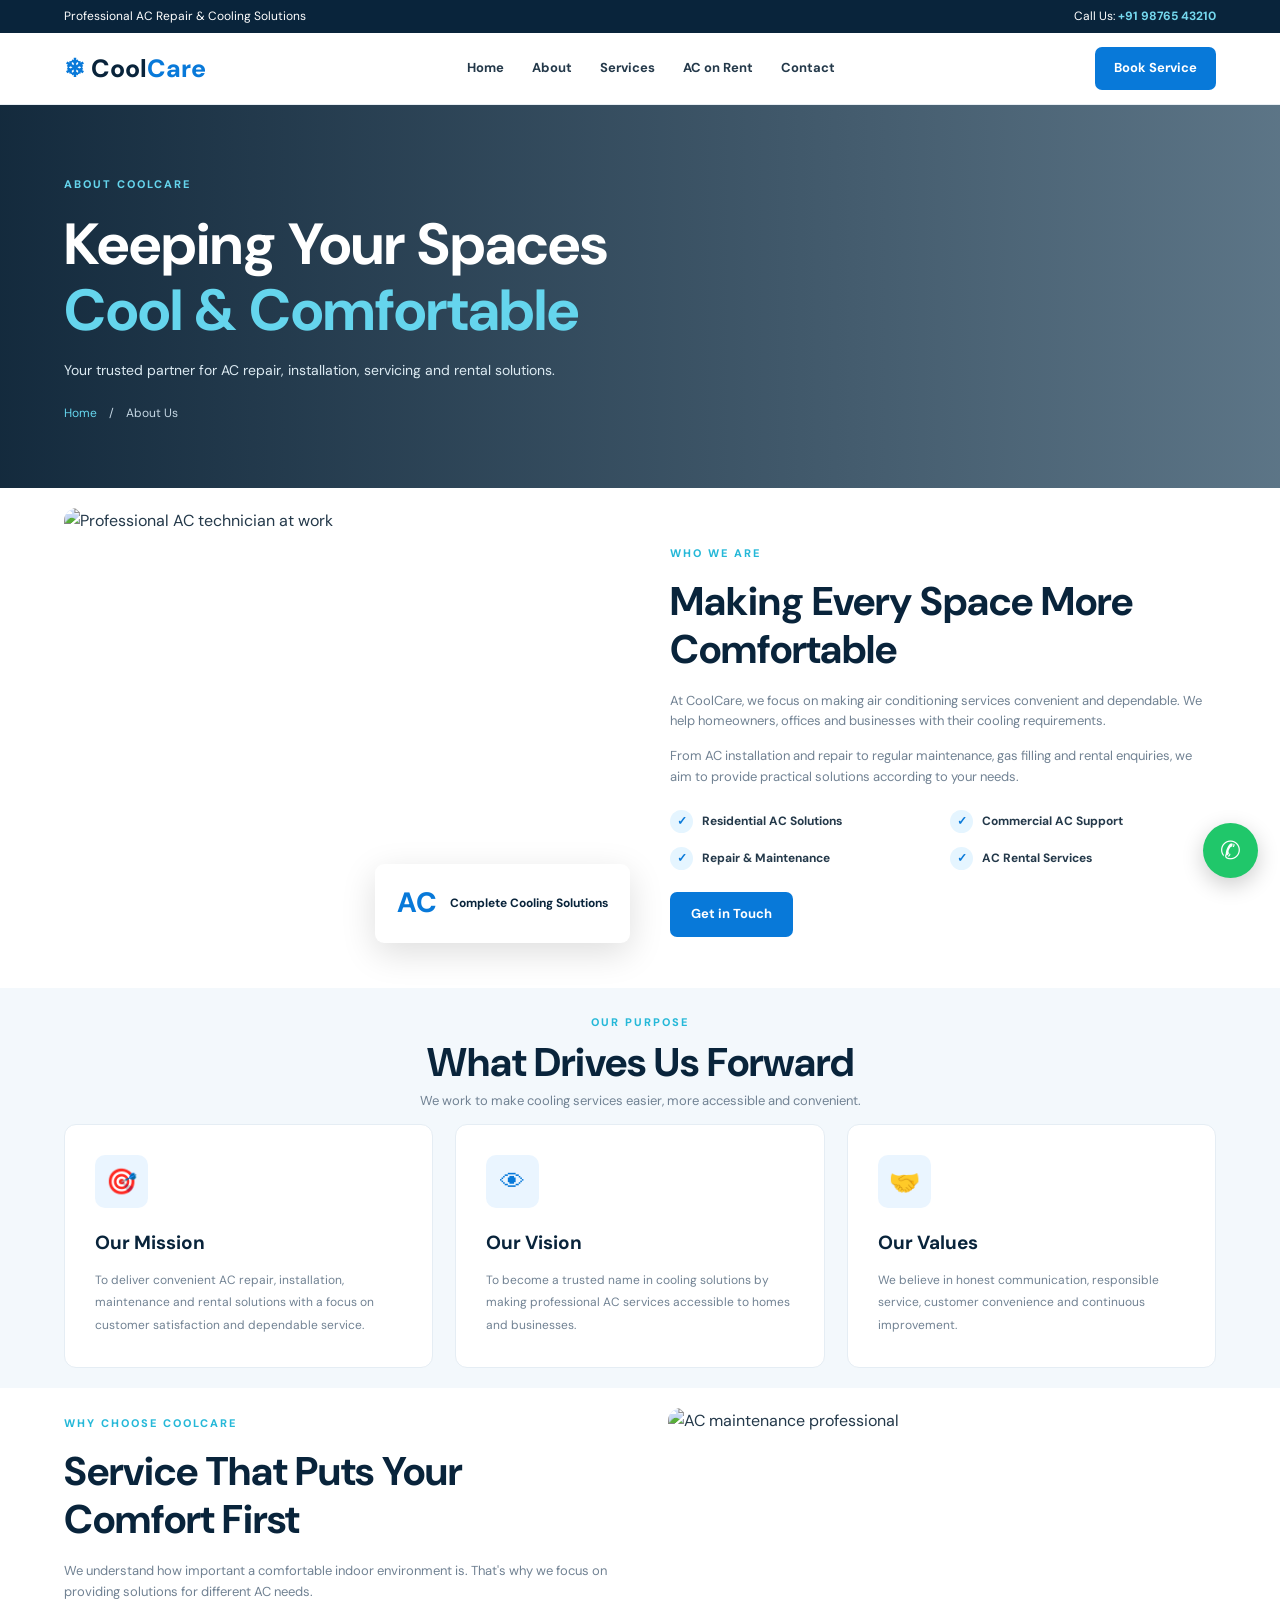
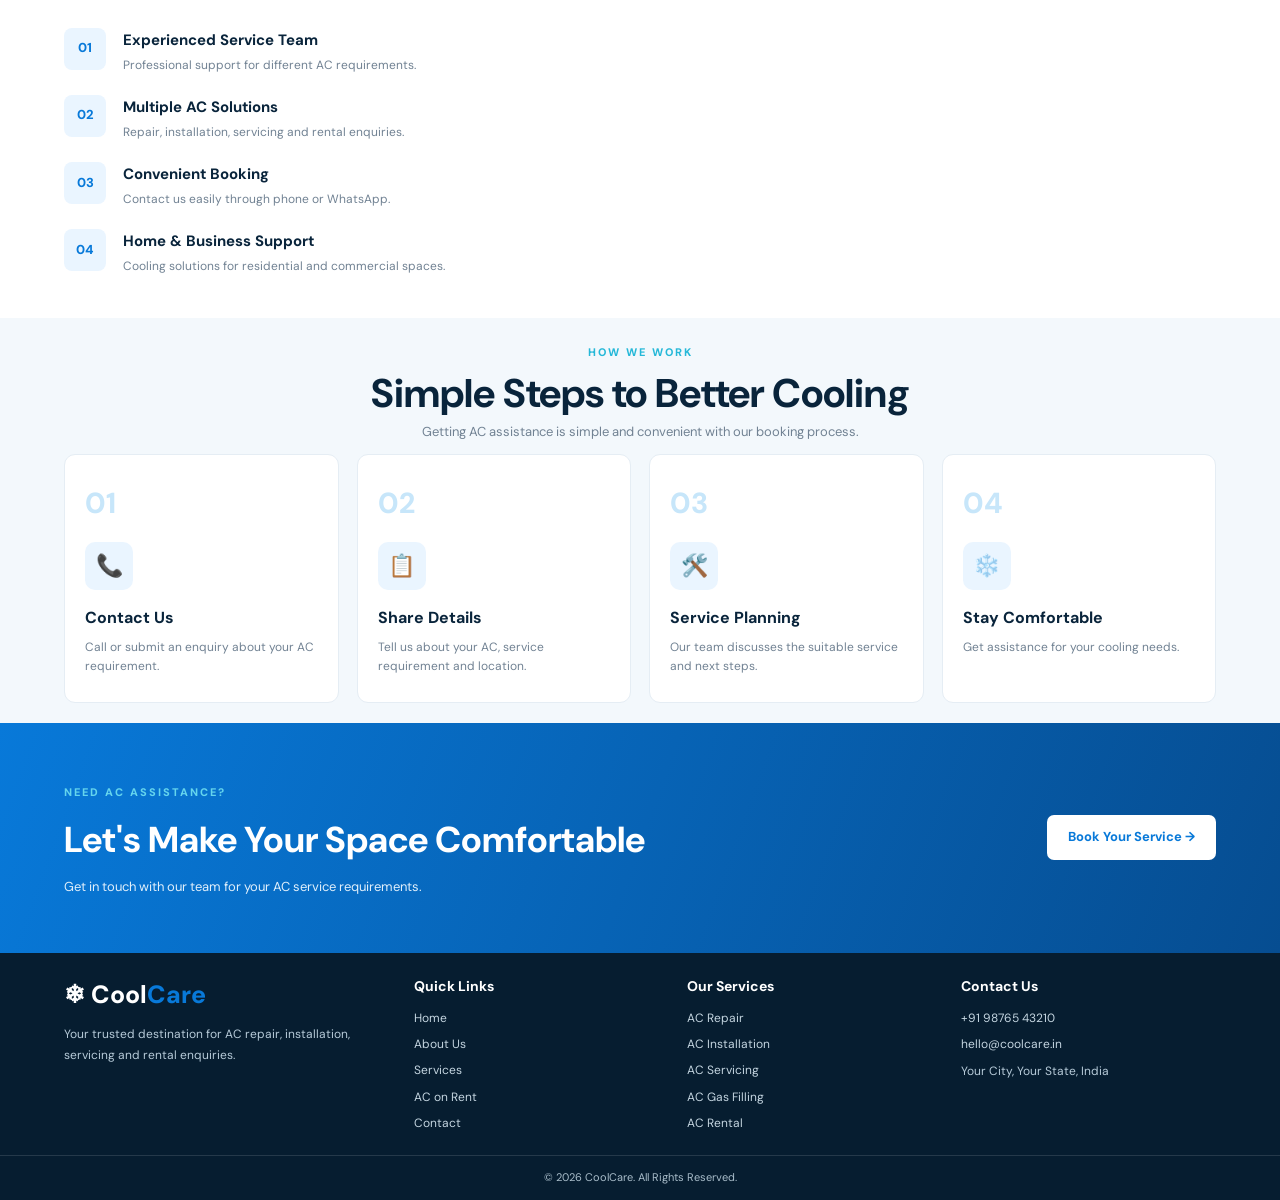
==== about.html @ eb856e08 "fixed website" ====
<!DOCTYPE html>
<html lang="en">
<head>
  <meta charset="UTF-8">
  <meta name="viewport" content="width=device-width, initial-scale=1.0">

  <title>About Us | CoolCare AC Services</title>
  <meta name="description" content="Learn about CoolCare AC Services. We provide AC repair, installation, servicing and AC rental solutions.">

  <link rel="preconnect" href="https://fonts.googleapis.com">
  <link rel="preconnect" href="https://fonts.gstatic.com" crossorigin>
  <link href="https://fonts.googleapis.com/css2?family=DM+Sans:wght@400;500;600;700;800&display=swap" rel="stylesheet">

  <link rel="stylesheet" href="style.css">
  <link rel="stylesheet" href="about.css">
</head>

<body>

  <!-- TOP BAR -->
  <div class="topbar">
    <div class="container topbar-content">
      <p>Professional AC Repair & Cooling Solutions</p>
      <p>Call Us: <a href="tel:+919876543210">+91 98765 43210</a></p>
    </div>
  </div>

  <!-- NAVBAR -->
  <header class="navbar">
    <div class="container nav-content">

      <a href="index.html" class="logo">
        <span class="logo-icon">❄</span>
        Cool<span>Care</span>
      </a>

      <button class="menu-toggle" id="menuToggle"
        type="button" aria-label="Toggle navigation"
        aria-controls="navLinks" aria-expanded="false">☰</button>

      <nav class="nav-links" id="navLinks">
        <a href="index.html">Home</a>
        <a href="about.html" class="active">About</a>
        <a href="service.html">Services</a>
        <a href="rental.html">AC on Rent</a>
        <a href="contact.html">Contact</a>
      </nav>

      <a href="book-service.html" class="nav-btn">Book Service</a>

    </div>
  </header>

  <!-- PAGE HERO -->
  <section class="about-hero">
    <div class="container about-hero-content">
      <span>ABOUT COOLCARE</span>
      <h1>Keeping Your Spaces<br><strong>Cool & Comfortable</strong></h1>
      <p>
        Your trusted partner for AC repair, installation,
        servicing and rental solutions.
      </p>

      <div class="breadcrumb">
        <a href="index.html">Home</a>
        <span>/</span>
        <span>About Us</span>
      </div>
    </div>
  </section>

  <!-- ABOUT INTRO -->
  <section class="about-intro section-padding">
    <div class="container about-intro-grid">

      <div class="about-intro-image">
        <img
          src="https://images.unsplash.com/photo-1621905252507-b35492cc74b4?auto=format&fit=crop&w=1000&q=85"
          alt="Professional AC technician at work">

        <div class="experience-box">
          <span>AC</span>
          <p>Complete Cooling Solutions</p>
        </div>
      </div>

      <div class="about-intro-content">
        <span class="section-tag">WHO WE ARE</span>

        <h2>Making Every Space More Comfortable</h2>

        <p>
          At CoolCare, we focus on making air conditioning
          services convenient and dependable. We help
          homeowners, offices and businesses with their
          cooling requirements.
        </p>

        <p>
          From AC installation and repair to regular
          maintenance, gas filling and rental enquiries,
          we aim to provide practical solutions according
          to your needs.
        </p>

        <div class="about-points">
          <div>
            <span>✓</span>
            <p>Residential AC Solutions</p>
          </div>

          <div>
            <span>✓</span>
            <p>Commercial AC Support</p>
          </div>

          <div>
            <span>✓</span>
            <p>Repair & Maintenance</p>
          </div>

          <div>
            <span>✓</span>
            <p>AC Rental Services</p>
          </div>
        </div>

        <a href="contact.html" class="btn btn-primary">
          Get in Touch
        </a>
      </div>

    </div>
  </section>

  <!-- MISSION & VISION -->
  <section class="mission-section section-padding">
    <div class="container">

      <div class="section-heading">
        <span class="section-tag">OUR PURPOSE</span>
        <h2>What Drives Us Forward</h2>
        <p>
          We work to make cooling services easier,
          more accessible and convenient.
        </p>
      </div>

      <div class="mission-grid">

        <div class="mission-card">
          <div class="mission-icon">🎯</div>
          <h3>Our Mission</h3>
          <p>
            To deliver convenient AC repair, installation,
            maintenance and rental solutions with a focus
            on customer satisfaction and dependable service.
          </p>
        </div>

        <div class="mission-card">
          <div class="mission-icon">👁</div>
          <h3>Our Vision</h3>
          <p>
            To become a trusted name in cooling solutions
            by making professional AC services accessible
            to homes and businesses.
          </p>
        </div>

        <div class="mission-card">
          <div class="mission-icon">🤝</div>
          <h3>Our Values</h3>
          <p>
            We believe in honest communication, responsible
            service, customer convenience and continuous
            improvement.
          </p>
        </div>

      </div>
    </div>
  </section>

  <!-- WHY CHOOSE US -->
  <section class="why-section section-padding">
    <div class="container why-grid">

      <div class="why-content">
        <span class="section-tag">WHY CHOOSE COOLCARE</span>
        <h2>Service That Puts Your Comfort First</h2>

        <p>
          We understand how important a comfortable
          indoor environment is. That's why we focus
          on providing solutions for different AC needs.
        </p>

        <div class="why-list">

          <div class="why-item">
            <span>01</span>
            <div>
              <h3>Experienced Service Team</h3>
              <p>Professional support for different AC requirements.</p>
            </div>
          </div>

          <div class="why-item">
            <span>02</span>
            <div>
              <h3>Multiple AC Solutions</h3>
              <p>Repair, installation, servicing and rental enquiries.</p>
            </div>
          </div>

          <div class="why-item">
            <span>03</span>
            <div>
              <h3>Convenient Booking</h3>
              <p>Contact us easily through phone or WhatsApp.</p>
            </div>
          </div>

          <div class="why-item">
            <span>04</span>
            <div>
              <h3>Home & Business Support</h3>
              <p>Cooling solutions for residential and commercial spaces.</p>
            </div>
          </div>

        </div>
      </div>

      <div class="why-image">
        <img
          src="https://images.unsplash.com/photo-1581092160562-40aa08e78837?auto=format&fit=crop&w=1000&q=85"
          alt="AC maintenance professional">
      </div>

    </div>
  </section>

  <!-- OUR PROCESS -->
  <section class="process-section section-padding">
    <div class="container">

      <div class="section-heading">
        <span class="section-tag">HOW WE WORK</span>
        <h2>Simple Steps to Better Cooling</h2>
        <p>
          Getting AC assistance is simple and convenient
          with our booking process.
        </p>
      </div>

      <div class="process-grid">

        <div class="process-card">
          <span class="process-number">01</span>
          <div class="process-icon">📞</div>
          <h3>Contact Us</h3>
          <p>Call or submit an enquiry about your AC requirement.</p>
        </div>

        <div class="process-card">
          <span class="process-number">02</span>
          <div class="process-icon">📋</div>
          <h3>Share Details</h3>
          <p>Tell us about your AC, service requirement and location.</p>
        </div>

        <div class="process-card">
          <span class="process-number">03</span>
          <div class="process-icon">🛠️</div>
          <h3>Service Planning</h3>
          <p>Our team discusses the suitable service and next steps.</p>
        </div>

        <div class="process-card">
          <span class="process-number">04</span>
          <div class="process-icon">❄️</div>
          <h3>Stay Comfortable</h3>
          <p>Get assistance for your cooling needs.</p>
        </div>

      </div>
    </div>
  </section>

  <!-- CTA -->
  <section class="about-cta">
    <div class="container about-cta-content">
      <div>
        <span>NEED AC ASSISTANCE?</span>
        <h2>Let's Make Your Space Comfortable</h2>
        <p>Get in touch with our team for your AC service requirements.</p>
      </div>

      <a href="book-service.html" class="btn cta-btn">
        Book Your Service →
      </a>
    </div>
  </section>

  <!-- FOOTER -->
  <footer class="footer">
    <div class="container footer-grid">

      <div>
        <a href="index.html" class="logo footer-logo">
          ❄ Cool<span>Care</span>
        </a>
        <p>
          Your trusted destination for AC repair,
          installation, servicing and rental enquiries.
        </p>
      </div>

      <div>
        <h3>Quick Links</h3>
        <a href="index.html">Home</a>
        <a href="about.html">About Us</a>
        <a href="services.html">Services</a>
        <a href="rental.html">AC on Rent</a>
        <a href="contact.html">Contact</a>
      </div>

      <div>
        <h3>Our Services</h3>
        <a href="services.html">AC Repair</a>
        <a href="services.html">AC Installation</a>
        <a href="services.html">AC Servicing</a>
        <a href="services.html">AC Gas Filling</a>
        <a href="rental.html">AC Rental</a>
      </div>

      <div>
        <h3>Contact Us</h3>
        <a href="tel:+919876543210">+91 98765 43210</a>
        <a href="mailto:hello@coolcare.in">hello@coolcare.in</a>
        <p>Your City, Your State, India</p>
      </div>

    </div>

    <div class="copyright">
      © <span id="year"></span> CoolCare. All Rights Reserved.
    </div>
  </footer>

  <!-- WHATSAPP BUTTON -->
  <a href="https://wa.me/919876543210"
     class="whatsapp-btn"
     target="_blank"
     rel="noopener"
     aria-label="Chat on WhatsApp">✆</a>

  <script src="script.js"></script>

</body>
</html>
---- style.css ----
:root {
  --blue: #0879d9;
  --dark: #09243b;
  --cyan: #25b8d8;
  --light: #f3f8fc;
  --text: #24394a;
  --muted: #718293;
  --white: #ffffff;
}

* {
  margin: 0;
  padding: 0;
  box-sizing: border-box;
}

html {
  scroll-behavior: smooth;
  scroll-padding-top: 90px;
}

body {
  font-family: "DM Sans", sans-serif;
  color: var(--text);
  line-height: 1.6;
}

a {
  text-decoration: none;
  color: inherit;
}

img {
  width: 100%;
  display: block;
  object-fit: cover;
}

button, input, select, textarea {
  font: inherit;
}

.container {
  width: 90%;
  max-width: 1160px;
  margin: auto;
}

.section-padding {
  padding: 40px 0;
}

/* TOP BAR */

.topbar {
  background: var(--dark);
  color: white;
  font-size: 12px;
  padding: 7px 0;
}

.topbar-content {
  display: flex;
  justify-content: space-between;
  gap: 15px;
}

.topbar a {
  color: #75d9ef;
  font-weight: 700;
}

/* NAVBAR */

.navbar {
  height: 72px;
  background: white;
  position: sticky;
  top: 0;
  z-index: 1000;
  border-bottom: 1px solid #e8eef3;
}

.nav-content {
  height: 100%;
  display: flex;
  justify-content: space-between;
  align-items: center;
  gap: 20px;
}

.logo {
  font-size: 25px;
  font-weight: 800;
  color: var(--dark);
}

.logo span:last-child {
  color: var(--blue);
}

.logo-icon {
  color: var(--blue);
}

.nav-links {
  display: flex;
  align-items: center;
  gap: 28px;
}

.nav-links a {
  font-size: 13px;
  font-weight: 700;
  transition: 0.3s;
}

.nav-links a:hover {
  color: var(--blue);
}

.nav-btn {
  background: var(--blue);
  color: white;
  padding: 11px 19px;
  border-radius: 7px;
  font-size: 13px;
  font-weight: 700;
}

.menu-toggle {
  display: none;
  background: #eef6fc;
  border: 0;
  border-radius: 7px;
  width: 42px;
  height: 42px;
  font-size: 22px;
  cursor: pointer;
}

/* BUTTONS */

.btn {
  display: inline-block;
  padding: 12px 21px;
  border-radius: 7px;
  font-size: 13px;
  font-weight: 700;
  cursor: pointer;
  transition: 0.3s;
  border: 0;
  text-align: center;
}

.btn-primary {
  background: var(--blue);
  color: white;
}

.btn-primary:hover {
  background: #0565b7;
  transform: translateY(-2px);
}

.btn-outline {
  color: white;
  border: 1px solid white;
}

.btn-outline:hover {
  background: white;
  color: var(--dark);
}

/* HERO */

.hero {
  background:
    linear-gradient(100deg, rgba(5, 27, 47, 0.95), rgba(5, 37, 62, 0.78)),
    url("https://images.unsplash.com/photo-1631545806609-4b7c7a8e7f12?auto=format&fit=crop&w=1800&q=85")
    center/cover no-repeat;
  color: white;
  padding: 42px 0;
}

.hero-content {
  display: grid;
  grid-template-columns: 1.1fr 0.8fr;
  align-items: center;
  gap: 40px;
}

.tagline,
.section-tag {
  color: var(--cyan);
  font-size: 11px;
  font-weight: 800;
  letter-spacing: 2px;
}

.hero h1 {
  font-size: clamp(40px, 5vw, 65px);
  line-height: 1.12;
  margin: 13px 0;
  letter-spacing: -2px;
}

.hero h1 span {
  display: block;
  color: #74d8ed;
}

.hero-text > p {
  color: #d8e7f1;
  max-width: 550px;
  font-size: 14px;
  margin-bottom: 18px;
}

.hero-buttons {
  display: flex;
  flex-wrap: wrap;
  gap: 10px;
}

.hero-features {
  display: flex;
  flex-wrap: wrap;
  gap: 14px;
  margin-top: 18px;
  font-size: 11px;
  color: #e0edf5;
}

.hero-form {
  background: white;
  color: var(--dark);
  border-radius: 14px;
  padding: 22px;
  box-shadow: 0 20px 60px #0005;
}

.hero-form h2 {
  font-size: 22px;
  margin-bottom: 3px;
}

.hero-form > p {
  color: var(--muted);
  font-size: 12px;
  margin-bottom: 13px;
}

.hero-form input,
.hero-form select,
.contact-form input,
.contact-form select,
.contact-form textarea {
  width: 100%;
  padding: 11px;
  margin-bottom: 9px;
  border: 1px solid #dce6ed;
  border-radius: 7px;
  outline: none;
  background: #fbfdff;
  font-size: 13px;
}

.hero-form input:focus,
.hero-form select:focus,
.contact-form input:focus,
.contact-form select:focus,
.contact-form textarea:focus {
  border-color: var(--blue);
}

.hero-form button {
  width: 100%;
}

/* TRUST SECTION */

.trust-section {
  padding: 13px 0;
  border-bottom: 1px solid #e9eff4;
}

.trust-grid {
  display: grid;
  grid-template-columns: repeat(4, 1fr);
  gap: 15px;
}

.trust-item {
  display: flex;
  align-items: center;
  gap: 10px;
}

.trust-item > span {
  width: 42px;
  height: 42px;
  background: #eaf5ff;
  color: var(--blue);
  border-radius: 10px;
  display: grid;
  place-items: center;
  font-size: 20px;
  flex-shrink: 0;
}

.trust-item h3 {
  font-size: 13px;
}

.trust-item p {
  color: var(--muted);
  font-size: 11px;
}

/* SECTION HEADINGS */

.section-heading {
  text-align: center;
  max-width: 650px;
  margin: 0 auto 20px;
}

.section-heading h2,
.about-content h2 {
  font-size: clamp(27px, 4vw, 40px);
  color: var(--dark);
  line-height: 1.2;
  margin: 7px 0;
}

.section-heading p {
  color: var(--muted);
  font-size: 13px;
}

/* ABOUT */

.about-grid {
  display: grid;
  grid-template-columns: 1fr 1fr;
  align-items: center;
  gap: 35px;
}

.about-image img {
  height: 370px;
  border-radius: 13px;
}

.about-content > p {
  color: var(--muted);
  font-size: 13px;
  margin: 10px 0;
}

.about-content ul {
  list-style: none;
  margin: 13px 0;
}

.about-content li {
  margin: 7px 0;
  font-size: 13px;
  font-weight: 600;
}

/* SERVICES */

.services {
  background: var(--light);
}

.service-grid {
  display: grid;
  grid-template-columns: repeat(3, 1fr);
  gap: 17px;
}

.service-card {
  background: white;
  border-radius: 12px;
  overflow: hidden;
  border: 1px solid #e7edf3;
  transition: 0.3s;
}

.service-card:hover {
  transform: translateY(-5px);
  box-shadow: 0 12px 28px #09243b14;
}

.service-card img {
  height: 190px;
}

.service-info {
  padding: 17px;
}

.service-info h3 {
  font-size: 18px;
  color: var(--dark);
  margin-bottom: 5px;
}

.service-info p {
  color: var(--muted);
  font-size: 12px;
  min-height: 48px;
  margin-bottom: 10px;
}

.service-info a {
  color: var(--blue);
  font-size: 12px;
  font-weight: 800;
}

/* RENTAL */

.rental {
  background: #082b46;
  color: white;
}

.rental .section-heading h2 {
  color: white;
}

.rental .section-heading p {
  color: #c6d8e5;
}

.rental-grid {
  display: grid;
  grid-template-columns: repeat(3, 1fr);
  gap: 17px;
}

.rental-card {
  background: white;
  color: var(--dark);
  padding: 23px;
  border-radius: 12px;
}

.rental-card h3 {
  font-size: 19px;
  margin-bottom: 8px;
}

.rental-card p {
  font-size: 13px;
  color: var(--muted);
  min-height: 48px;
  margin-bottom: 14px;
}

/* CONTACT */

.contact-grid {
  display: grid;
  grid-template-columns: 0.8fr 1.2fr;
  gap: 25px;
}

.contact-info {
  background: var(--dark);
  color: white;
  padding: 24px;
  border-radius: 12px;
}

.contact-info h3 {
  font-size: 21px;
  margin-bottom: 10px;
}

.contact-info p {
  color: #d1e1eb;
  font-size: 13px;
  margin: 12px 0;
}

.contact-form {
  display: grid;
  grid-template-columns: 1fr 1fr;
  gap: 9px;
  align-content: start;
}

.contact-form input,
.contact-form select,
.contact-form textarea {
  margin: 0;
}

.contact-form textarea {
  min-height: 100px;
  resize: vertical;
}

.contact-form textarea,
.contact-form button {
  grid-column: 1 / -1;
}

/* FOOTER */

.footer {
  background: #061d30;
  color: white;
  padding-top: 35px;
}

.footer-grid {
  display: grid;
  grid-template-columns: 1.3fr 1fr 1fr 1fr;
  gap: 25px;
  padding-bottom: 23px;
}

.footer-logo {
  display: inline-block;
  color: white;
  margin-bottom: 9px;
}

.footer-grid p {
  font-size: 12px;
  color: #b7cbd9;
  line-height: 1.8;
}

.footer-grid h3 {
  font-size: 14px;
  margin-bottom: 12px;
}

.footer-grid a:not(.logo) {
  display: block;
  color: #c4d5e0;
  font-size: 12px;
  margin: 7px 0;
}

.footer-grid a:hover {
  color: var(--cyan);
}

.copyright {
  text-align: center;
  padding: 13px;
  border-top: 1px solid #ffffff20;
  font-size: 11px;
  color: #a9bdca;
}

/* WHATSAPP */

.whatsapp-btn {
  position: fixed;
  right: 22px;
  bottom: 22px;
  width: 55px;
  height: 55px;
  background: #20c76a;
  color: white;
  display: grid;
  place-items: center;
  border-radius: 50%;
  font-size: 25px;
  z-index: 1000;
  box-shadow: 0 7px 22px #0003;
}

/* TABLET */

@media (max-width: 950px) {
  .hero-content {
    gap: 25px;
  }

  .nav-links {
    gap: 15px;
  }

  .trust-grid {
    grid-template-columns: repeat(2, 1fr);
  }

  .footer-grid {
    grid-template-columns: repeat(2, 1fr);
  }
}

/* MOBILE */

@media (max-width: 760px) {
  .topbar-content {
    justify-content: center;
    text-align: center;
  }

  .topbar-content p:first-child {
    display: none;
  }

  .navbar {
    height: 65px;
  }

  .menu-toggle {
    display: block;
  }

  .nav-btn {
    display: none;
  }

  .nav-links {
    display: none;
    position: absolute;
    top: 100%;
    left: 0;
    width: 100%;
    background: white;
    padding: 10px 5%;
    flex-direction: column;
    align-items: stretch;
    gap: 0;
    box-shadow: 0 12px 20px #0001;
  }

  .nav-links.active {
    display: flex;
  }

  .nav-links a {
    padding: 10px 0;
    border-bottom: 1px solid #edf1f5;
  }

  .hero {
    padding: 32px 0;
  }

  .hero-content,
  .about-grid,
  .contact-grid {
    grid-template-columns: 1fr;
  }

  .hero-content {
    gap: 22px;
  }

  .hero h1 {
    font-size: 40px;
    margin: 10px 0;
  }

  .hero-text > p {
    margin-bottom: 14px;
  }

  .hero-features {
    gap: 10px;
    margin-top: 14px;
  }

  .hero-form {
    margin-top: 0;
    padding: 19px;
  }

  .section-padding {
    padding: 32px 0;
  }

  .section-heading {
    margin-bottom: 17px;
  }

  .about-grid {
    gap: 18px;
  }

  .about-image img {
    height: 280px;
  }

  .service-grid {
    grid-template-columns: repeat(2, 1fr);
    gap: 12px;
  }

  .rental-grid {
    grid-template-columns: 1fr;
    gap: 12px;
  }

  .rental-card {
    padding: 19px;
  }

  .contact-grid {
    gap: 16px;
  }

  .contact-info {
    padding: 20px;
  }

  .footer {
    padding-top: 28px;
  }

  .footer-grid {
    gap: 18px;
    padding-bottom: 18px;
  }
}

@media (max-width: 520px) {
  .container {
    width: 90%;
  }

  .section-padding {
    padding: 27px 0;
  }

  .hero {
    padding: 28px 0;
  }

  .hero h1 {
    font-size: 35px;
  }

  .hero-features {
    gap: 8px;
  }

  .trust-section {
    padding: 10px 0;
  }

  .trust-grid {
    grid-template-columns: 1fr 1fr;
    gap: 10px;
  }

  .trust-item {
    padding: 3px 0;
    gap: 8px;
  }

  .trust-item > span {
    width: 36px;
    height: 36px;
    font-size: 17px;
  }

  .trust-item h3 {
    font-size: 11px;
  }

  .trust-item p {
    font-size: 10px;
  }

  .section-heading {
    margin-bottom: 15px;
  }

  .section-heading h2,
  .about-content h2 {
    font-size: 27px;
  }

  .about-image img {
    height: 240px;
  }

  .service-grid {
    grid-template-columns: 1fr;
    gap: 12px;
  }

  .service-card img {
    height: 190px;
  }

  .service-info {
    padding: 15px;
  }

  .service-info p {
    min-height: auto;
  }

  .contact-form {
    grid-template-columns: 1fr;
  }

  .contact-form textarea,
  .contact-form button {
    grid-column: auto;
  }

  .footer-grid {
    grid-template-columns: 1fr 1fr;
    gap: 17px;
  }

  .whatsapp-btn {
    width: 50px;
    height: 50px;
    right: 15px;
    bottom: 15px;
  }
}

/* EXTRA COMPACT SECTION SPACING */

.section-padding {
  padding: 20px 0 !important;
}

/* HERO SECTION */
.hero {
  padding: 22px 0 !important;
}

.hero-content {
  gap: 25px;
}

/* TRUST SECTION */
.trust-section {
  padding: 8px 0 !important;
}

.trust-grid {
  gap: 10px;
}

/* SECTION HEADINGS */
.section-heading {
  margin-bottom: 12px !important;
}

.section-heading h2,
.about-content h2 {
  margin: 5px 0;
}

/* ABOUT SECTION */
.about-grid {
  gap: 25px;
}

.about-content > p {
  margin: 7px 0;
}

.about-content ul {
  margin: 10px 0;
}

.about-content li {
  margin: 5px 0;
}

/* SERVICES SECTION */
.service-grid {
  gap: 12px;
}

.service-info {
  padding: 14px;
}

.service-card img {
  height: 180px;
}

/* RENTAL SECTION */
.rental-grid {
  gap: 12px;
}

.rental-card {
  padding: 18px;
}

/* CONTACT SECTION */
.contact-grid {
  gap: 18px;
}

.contact-info {
  padding: 20px;
}

/* FOOTER */
.footer {
  padding-top: 22px;
}

.footer-grid {
  gap: 18px;
  padding-bottom: 15px;
}

/* MOBILE */
@media (max-width: 760px) {
  .section-padding {
    padding: 20px 0 !important;
  }

  .hero {
    padding: 20px 0 !important;
  }

  .hero-content {
    gap: 15px;
  }

  .hero-form {
    margin-top: 0;
    padding: 17px;
  }

  .about-grid {
    gap: 14px;
  }

  .section-heading {
    margin-bottom: 10px !important;
  }

  .service-grid,
  .rental-grid {
    gap: 10px;
  }

  .contact-grid {
    gap: 12px;
  }

  .footer {
    padding-top: 18px;
  }

  .footer-grid {
    gap: 12px;
    padding-bottom: 12px;
  }
}

@media (max-width: 520px) {
  .section-padding {
    padding: 16px 0 !important;
  }

  .hero {
    padding: 18px 0 !important;
  }

  .section-heading {
    margin-bottom: 9px !important;
  }

  .about-grid {
    gap: 10px;
  }

  .about-image img {
    height: 210px;
  }

  .service-grid {
    gap: 9px;
  }

  .service-card img {
    height: 170px;
  }

  .rental-card {
    padding: 15px;
  }

  .contact-grid {
    gap: 10px;
  }
}
---- about.css ----
/* ABOUT PAGE HERO */

.about-hero {
  min-height: 360px;
  display: flex;
  align-items: center;
  background:
    linear-gradient(90deg, rgba(5, 29, 49, .94), rgba(5, 43, 70, .65)),
    url("https://images.unsplash.com/photo-1631545806609-4b7c7a8e7f12?auto=format&fit=crop&w=1800&q=85")
    center/cover no-repeat;
  color: white;
}

.about-hero-content {
  padding: 65px 0;
}

.about-hero-content > span,
.about-cta-content > div > span {
  color: #65d5ed;
  font-size: 11px;
  font-weight: 800;
  letter-spacing: 2px;
}

.about-hero h1 {
  font-size: clamp(38px, 5vw, 58px);
  line-height: 1.15;
  margin: 15px 0;
}

.about-hero h1 strong {
  color: #65d5ed;
}

.about-hero p {
  color: #dceaf2;
  font-size: 14px;
  max-width: 520px;
}

.breadcrumb {
  display: flex;
  align-items: center;
  gap: 12px;
  margin-top: 22px;
  font-size: 12px;
  color: #c5d7e4;
}

.breadcrumb a {
  color: #65d5ed;
}

/* ABOUT INTRO */

.about-intro-grid {
  display: grid;
  grid-template-columns: 1fr 1fr;
  align-items: center;
  gap: 60px;
}

.about-intro-image {
  position: relative;
}

.about-intro-image img {
  height: 460px;
  border-radius: 13px;
}

.experience-box {
  position: absolute;
  right: -20px;
  bottom: 25px;
  background: white;
  padding: 17px 22px;
  border-radius: 9px;
  box-shadow: 0 10px 35px #0002;
  display: flex;
  align-items: center;
  gap: 13px;
}

.experience-box span {
  font-size: 28px;
  font-weight: 800;
  color: #0879d9;
}

.experience-box p {
  font-size: 12px;
  font-weight: 700;
  color: #09243b;
}

.about-intro-content h2,
.why-content h2 {
  font-size: clamp(28px, 4vw, 40px);
  line-height: 1.2;
  color: #09243b;
  margin: 12px 0 18px;
}

.about-intro-content > p,
.why-content > p {
  font-size: 13px;
  color: #718293;
  margin-bottom: 14px;
}

.about-points {
  display: grid;
  grid-template-columns: 1fr 1fr;
  gap: 14px;
  margin: 22px 0;
}

.about-points div {
  display: flex;
  align-items: center;
  gap: 9px;
}

.about-points span {
  width: 23px;
  height: 23px;
  background: #e5f5ff;
  color: #0879d9;
  border-radius: 50%;
  display: grid;
  place-items: center;
  font-size: 12px;
  font-weight: 800;
}

.about-points p {
  font-size: 12px;
  font-weight: 700;
}

/* MISSION */

.mission-section {
  background: #f3f8fc;
}

.mission-grid {
  display: grid;
  grid-template-columns: repeat(3, 1fr);
  gap: 22px;
}

.mission-card {
  background: white;
  border: 1px solid #e5edf4;
  padding: 30px;
  border-radius: 12px;
  transition: .3s;
}

.mission-card:hover {
  transform: translateY(-5px);
  box-shadow: 0 14px 30px #09243b12;
}

.mission-icon {
  width: 53px;
  height: 53px;
  background: #eaf5ff;
  color: #0879d9;
  border-radius: 10px;
  display: grid;
  place-items: center;
  font-size: 25px;
  margin-bottom: 20px;
}

.mission-card h3 {
  color: #09243b;
  font-size: 19px;
  margin-bottom: 10px;
}

.mission-card p {
  color: #718293;
  font-size: 12px;
  line-height: 1.9;
}

/* WHY CHOOSE US */

.why-grid {
  display: grid;
  grid-template-columns: 1fr 1fr;
  align-items: center;
  gap: 55px;
}

.why-image img {
  height: 490px;
  border-radius: 13px;
}

.why-list {
  margin-top: 25px;
}

.why-item {
  display: flex;
  gap: 17px;
  margin-bottom: 20px;
  align-items: flex-start;
}

.why-item > span {
  min-width: 42px;
  height: 42px;
  background: #eaf5ff;
  color: #0879d9;
  border-radius: 8px;
  display: grid;
  place-items: center;
  font-weight: 800;
  font-size: 13px;
}

.why-item h3 {
  color: #09243b;
  font-size: 15px;
  margin-bottom: 4px;
}

.why-item p {
  color: #718293;
  font-size: 12px;
}

/* PROCESS */

.process-section {
  background: #f3f8fc;
}

.process-grid {
  display: grid;
  grid-template-columns: repeat(4, 1fr);
  gap: 18px;
}

.process-card {
  background: white;
  padding: 25px 20px;
  border-radius: 11px;
  border: 1px solid #e5edf4;
  position: relative;
}

.process-number {
  color: #c7e6fa;
  font-size: 29px;
  font-weight: 800;
}

.process-icon {
  width: 48px;
  height: 48px;
  background: #eaf5ff;
  border-radius: 10px;
  display: grid;
  place-items: center;
  font-size: 22px;
  margin: 15px 0;
}

.process-card h3 {
  font-size: 16px;
  color: #09243b;
  margin-bottom: 8px;
}

.process-card p {
  color: #718293;
  font-size: 12px;
}

/* CTA */

.about-cta {
  padding: 55px 0;
  background: linear-gradient(110deg, #0879d9, #064d91);
  color: white;
}

.about-cta-content {
  display: flex;
  justify-content: space-between;
  align-items: center;
  gap: 25px;
}

.about-cta h2 {
  font-size: clamp(25px, 4vw, 36px);
  margin: 8px 0;
}

.about-cta p {
  font-size: 13px;
  color: #e0effb;
}

.cta-btn {
  background: white;
  color: #0879d9;
  white-space: nowrap;
}

.cta-btn:hover {
  background: #e8f5ff;
}

/* TABLET */

@media (max-width: 950px) {
  .about-intro-grid,
  .why-grid {
    gap: 30px;
  }

  .process-grid {
    grid-template-columns: repeat(2, 1fr);
  }

  .about-intro-image img {
    height: 400px;
  }

  .why-image img {
    height: 430px;
  }
}

/* MOBILE */

@media (max-width: 760px) {
  .about-hero {
    min-height: 320px;
  }

  .about-hero-content {
    padding: 50px 0;
  }

  .about-intro-grid,
  .why-grid {
    grid-template-columns: 1fr;
    gap: 35px;
  }

  .about-intro-image img {
    height: 330px;
  }

  .experience-box {
    right: 10px;
    bottom: 15px;
  }

  .mission-grid {
    grid-template-columns: 1fr;
  }

  .why-image img {
    height: 330px;
  }

  .about-cta-content {
    flex-direction: column;
    align-items: flex-start;
  }
}

@media (max-width: 520px) {
  .about-hero h1 {
    font-size: 36px;
  }

  .about-points {
    grid-template-columns: 1fr;
  }

  .process-grid {
    grid-template-columns: 1fr;
  }

  .mission-card {
    padding: 24px;
  }

  .about-intro-image img {
    height: 280px;
  }

  .why-image img {
    height: 280px;
  }

  .experience-box {
    padding: 12px;
  }

  .experience-box span {
    font-size: 23px;
  }
}
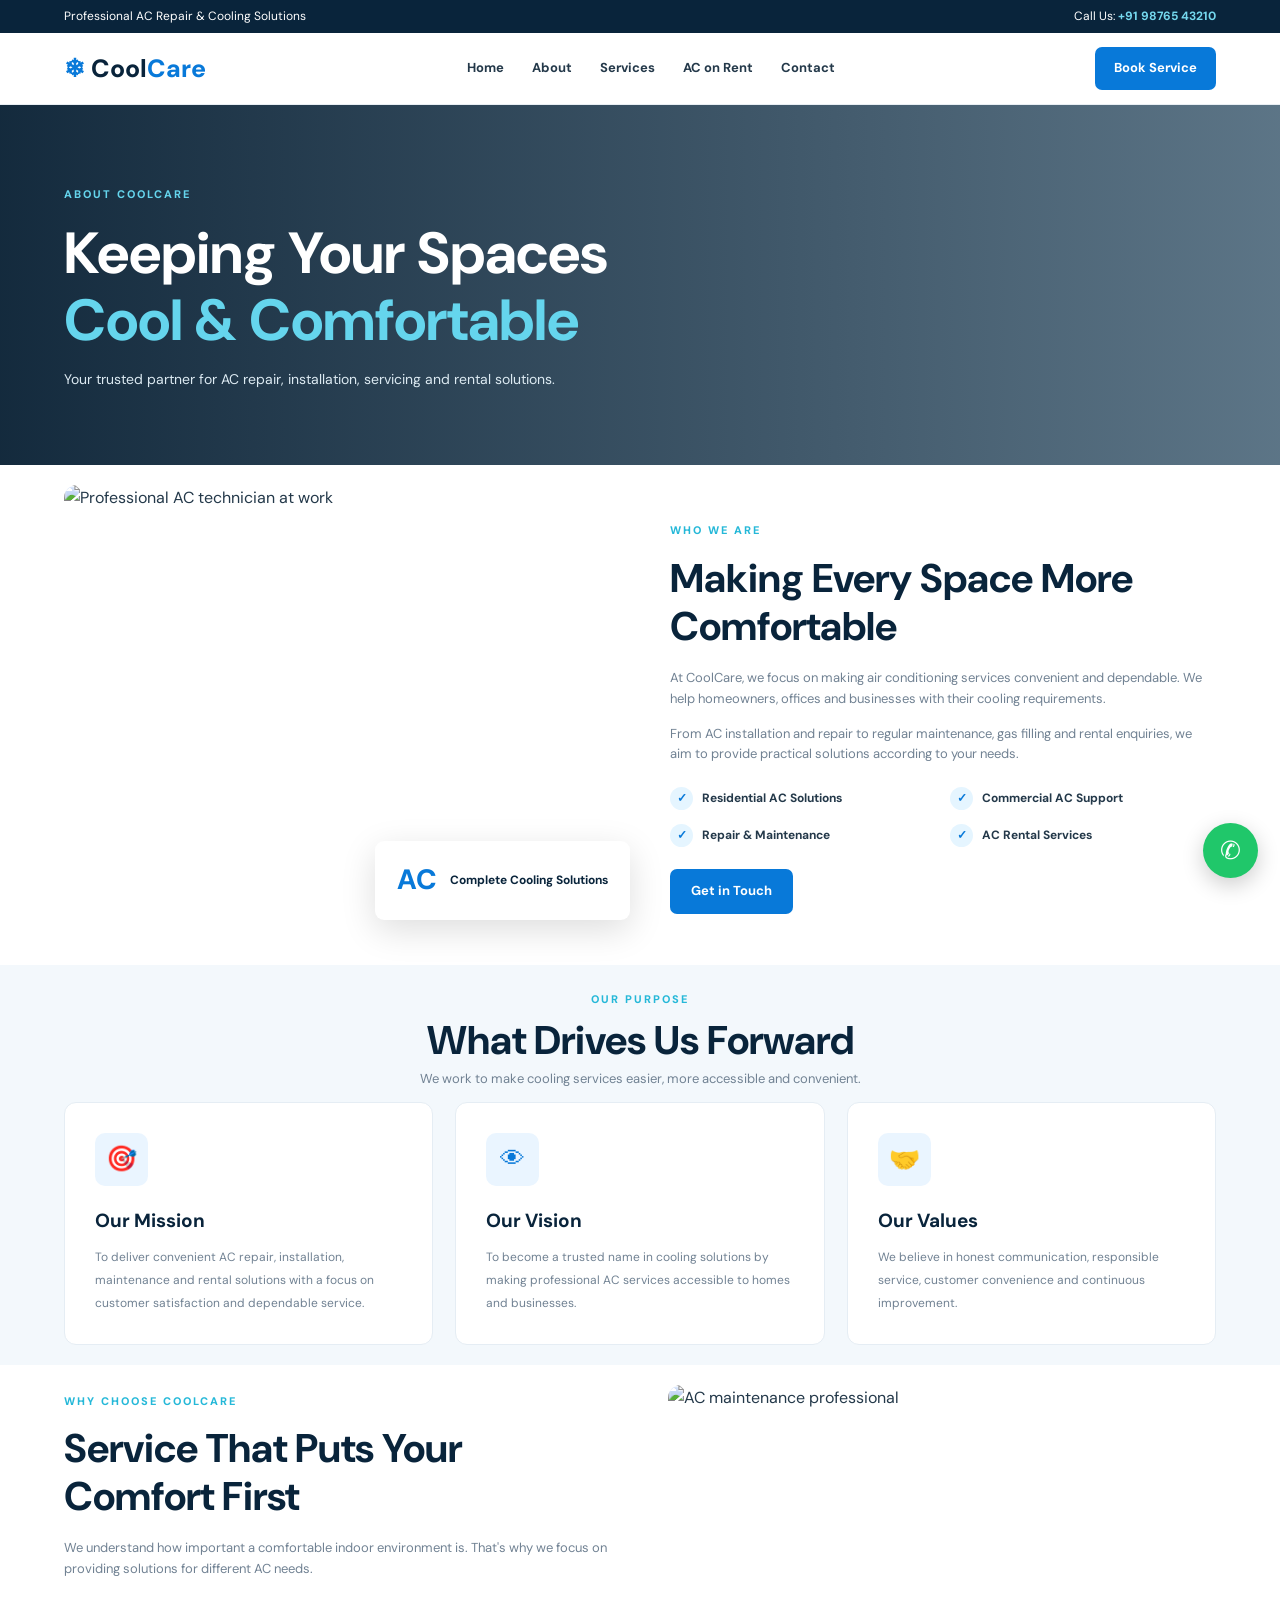
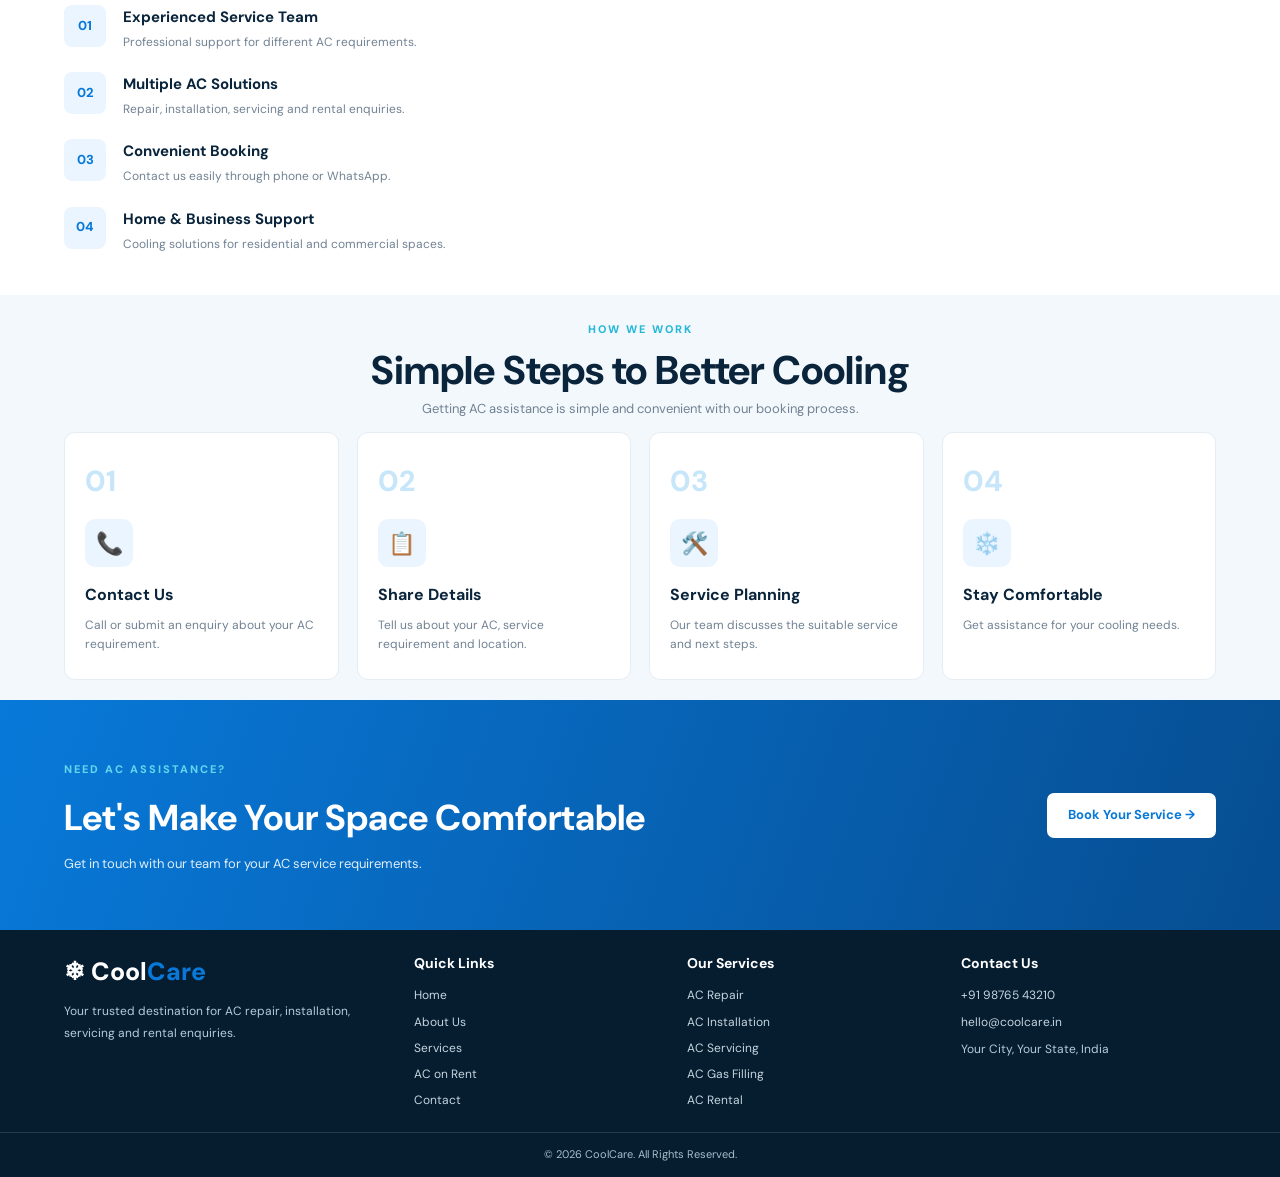
==== commit f7093d71: "update website" ====
--- a/about.html
+++ b/about.html
@@ -61,12 +61,6 @@
         Your trusted partner for AC repair, installation,
         servicing and rental solutions.
       </p>
-
-      <div class="breadcrumb">
-        <a href="index.html">Home</a>
-        <span>/</span>
-        <span>About Us</span>
-      </div>
     </div>
   </section>
 
